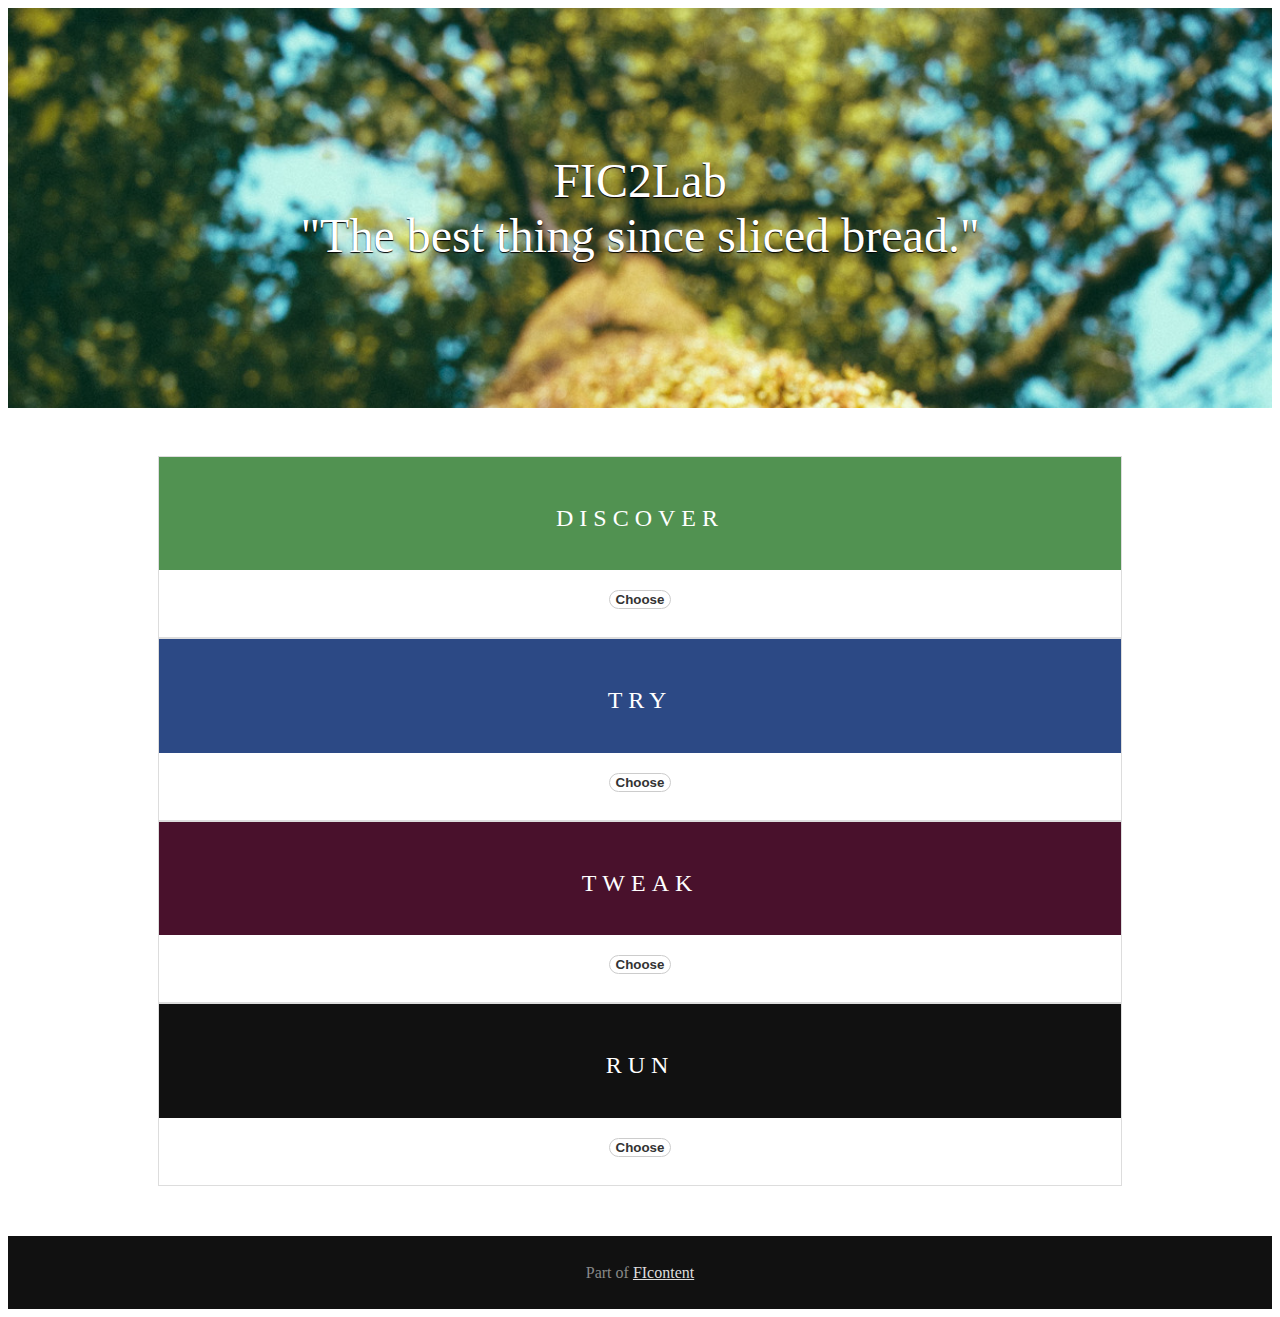
==== index.html @ 841dc9bd "Updated runner URL" ====
<!doctype html>
<html lang="en">
<head>
    <meta charset="utf-8">
<meta name="viewport" content="width=device-width, initial-scale=1.0">
<meta name="description" content="A layout example that shows off a responsive pricing table.">

    <title>FIC2lab &ndash; Landing Page &ndash; Pure</title>

    


<link rel="stylesheet" href="http://yui.yahooapis.com/pure/0.6.0/pure-min.css">



<!--[if lte IE 8]>
  
    <link rel="stylesheet" href="http://yui.yahooapis.com/pure/0.6.0/grids-responsive-old-ie-min.css">
  
<![endif]-->
<!--[if gt IE 8]><!-->
  
    <link rel="stylesheet" href="http://yui.yahooapis.com/pure/0.6.0/grids-responsive-min.css">
  
<!--<![endif]-->





  
    <!--[if lte IE 8]>
        <link rel="stylesheet" href="css/layouts/pricing-old-ie.css">
    <![endif]-->
    <!--[if gt IE 8]><!-->
        <link rel="stylesheet" href="css/layouts/pricing.css">
        <link rel="stylesheet" href="css/layouts/special.css">
    <!--<![endif]-->
  


    

    

</head>
<body>







<!-- <div class="pure-menu pure-menu-horizontal">
    <a href="#" class="pure-menu-heading">Your Logo</a>
    <ul class="pure-menu-list">
        <li class="pure-menu-item"><a href="#" class="pure-menu-link">Home</a></li>
        <li class="pure-menu-item pure-menu-selected"><a href="#" class="pure-menu-link">Pricing</a></li>
        <li class="pure-menu-item"><a href="#" class="pure-menu-link">Contact</a></li>
    </ul>
</div> -->



<div class="banner">
    <h1 class="banner-head">
        FIC2Lab<br>
        "The best thing since sliced bread."
    </h1>
</div>

<div class="l-content">
    <div class="pricing-tables pure-g">
        <div class="pure-u-1 pure-u-md-1-4">
            <div class="pricing-table pricing-table-free loader-container">
                <div class="pricing-table-header">
                    <h2>Discover</h2>

                    <span class="pricing-table-price">
                        <span></span>
                    </span>
                </div>

                <ul class="pricing-table-list">
                    <!-- li>Browse our software solutions</li>
                    <li>Software dedicated to media &amp; content</li>
                    <li>Complement FIWARE Generic Enablers</li -->
                </ul>

                <button onclick="location.href='http://mediafi.org/catalogue/';"class="button-choose pure-button">Choose</button>
            </div>
        </div>

        <div class="pure-u-1 pure-u-md-1-4">
            <div class="pricing-table pricing-table-biz loader-container">

                <div class="pricing-table-header">
                    <h2>Try</h2>

                    <span class="pricing-table-price">
                         <span></span>
                    </span>
                </div>

                <ul class="pricing-table-list">
                    <!-- li>Use packaged servers to build your apps</li>
                    <li>Run them, on the cloud or locally</li>
                    <li>Customize server code</li -->
                </ul>

                <button onclick="location.href='/';" class="button-choose pure-button">Choose</button>
            </div>
        </div>

        <div class="pure-u-1 pure-u-md-1-4">
            <div class="pricing-table pricing-table-biz2 pricing-table-selected loader-container">
                <div class="pricing-table-header">
                    <h2>Tweak</h2>

                    <span class="pricing-table-price">
                        <span></span>
                    </span>
                </div>

                <ul class="pricing-table-list">
                    <!-- li>Look at example code</li>
                    <li>Change the client code</li>
                    <li>Dig into the solutions</li -->
                </ul>
                <button onclick="location.href='1.html';" class="button-choose pure-button">Choose</button>
            </div>
        </div>

        <div class="pure-u-1 pure-u-md-1-4">
            <div class="pricing-table pricing-table-enterprise loader-container">

                <div class="pricing-table-header">
                    <h2>Run</h2>

                    <span class="pricing-table-price">
                     <span></span>
                    </span>
                </div>

                <ul class="pricing-table-list">
                    <!-- li>Use packaged servers to build your apps</li>
                    <li>Run them, on the cloud or locally</li>
                    <li>Customize server code</li -->
                </ul>

                <button onclick="location.href='https://193.1.202.229/';" class="button-choose pure-button">Choose</button>
            </div>
        </div>


    </div> <!-- end pricing-tables -->

    <!-- div class="information pure-g">
        <div class="pure-u-1 pure-u-md-1-2">
            <div class="l-box">
                <h3 class="information-head">Get started today</h3>
                <p>
                    Lorem ipsum dolor sit amet, consectetur adipisicing elit, sed do eiusmod tempor incididunt ut labore et dolore magna aliqua. Lorem ipsum dolor sit amet, consectetur adipisicing elit, sed do eiusmod tempor incididunt ut labore et dolore magna aliqua. Ut enim ad minim veniam, quis nostrud exercitation.
                </p>
            </div>
        </div>

        <div class="pure-u-1 pure-u-md-1-2">
            <div class="l-box">
                <h3 class="information-head">Pay monthly or annually</h3>
                <p>
                    Lorem ipsum dolor sit amet, consectetur adipisicing elit, sed do eiusmod tempor incididunt ut labore et dolore magna aliqua. Ullamco laboris nisi ut aliquip ex ea commodo
                    consequat. Duis aute irure dolor in reprehenderit in voluptate velit esse.
                </p>
            </div>
        </div>

        <div class="pure-u-1 pure-u-md-1-2">
            <div class="l-box">
                <h3 class="information-head">24/7 customer support</h3>
                <p>
                    Cillum dolore eu fugiat nulla pariatur. Excepteur sint occaecat cupidatat non proident, sunt in culpa qui officia deserunt mollit anim id est laborum. Lorem ipsum dolor sit amet, consectetur adipisicing elit, sed do eiusmod tempor incididunt ut labore et dolore magna aliqua.
                </p>
            </div>
        </div>

        <div class="pure-u-1 pure-u-md-1-2">
            <div class="l-box">
                <h3 class="information-head">Cancel your plan anytime</h3>
                <p>
                    Duis aute irure dolor in reprehenderit in voluptate velit esse
                    cillum dolore eu fugiat nulla pariatur. Excepteur sint occaecat cupidatat non proident, sunt in culpa qui officia deserunt mollit anim id est laborum.
                </p>
            </div>
        </div>
    </div --> <!-- end information -->
</div> <!-- end l-content -->

<!-- <div style="position:relative; display: block;">
</div>
 -->

<div class="footer l-box">
    <p>
        Part of <a href="http://mediafi.org/">FIcontent</a>
    </p>
</div>




</body>
</html>
---- css/layouts/pricing-old-ie.css ----
/*
 * -- BASE STYLES --
 * Most of these are inherited from Base, but I want to change a few.
 */

body {
    color: #526066;
}

h2,
h3 {
    letter-spacing: 0.25em;
    text-transform: uppercase;
    font-weight: 600;
}

p {
    line-height: 1.6em;
}

/*
 * -- Layout Styles --
 */

.l-content {
    margin: 0 auto;
}

.l-box {
    padding: 0.5em 2em;
}

/*
 * -- MENU STYLES --
 * Make the menu have a very faint box-shadow.
 */

.pure-menu {
    box-shadow: 0 1px 1px rgba(0,0,0, 0.10);
}

/*
 * -- BANNER --
 * The top banner with the headings. By using a combination
 * of `display: table;` and `display: table-cell;`, we can
 * vertically center the text.
 */

.banner {
    background: transparent url('http://24.media.tumblr.com/ccb268832580ac12951828a1c179de69/tumblr_mo2xbk8JUK1st5lhmo1_1280.jpg') 0 0 no-repeat fixed;
    text-align: center;
    background-size: cover;
    filter: progid:DXImageTransform.Microsoft.AlphaImageLoader(src='http://24.media.tumblr.com/ccb268832580ac12951828a1c179de69/tumblr_mo2xbk8JUK1st5lhmo1_1280.jpg', sizingMethod='scale');
    height: 200px;
    width: 100%;
    margin-bottom: 3em;
    display: table;
}

.banner-head {
    display: table-cell;
    vertical-align: middle;
    margin-bottom: 0;
    font-size: 2em;
    color: white;
    font-weight: 500;
    text-shadow: 0 1px 1px black;
}

/*
 * -- PRICING TABLE WRAPPER --
 * This element wraps up all the pricing table elements
 */

.pricing-tables,
.information {
    max-width: 980px;
    margin: 0 auto;
}

.pricing-tables {
    margin-bottom: 3.125em;
    text-align: center;
}

/*
 * -- PRICING TABLE  --
 * Every pricing table has the .pricing-table class
 */

.pricing-table {
    border: 1px solid #ddd;
    margin: 0 0.5em 2em;
    padding: 0 0 3em;
}

/*
 * -- PRICING TABLE HEADER COLORS --
 * Choose a different color based on the type of pricing table.
 */

.pricing-table-free .pricing-table-header {
    background: #519251;
}

.pricing-table-biz .pricing-table-header {
    background: #2c4985;
}

/*
 * -- PRICING TABLE HEADER --
 * By default, a header is black/white, and has some styles for its <h2> name.
 */

.pricing-table-header {
    background: #111;
    color: #fff;
}

.pricing-table-header h2 {
    margin: 0;
    padding-top: 2em;
    font-size: 1em;
    font-weight: normal;
}

/*
 * -- PRICING TABLE PRICE --
 * Styles for the price and the corresponding <span>per month</span>
 */

.pricing-table-price {
    font-size: 6em;
    margin: 0.2em 0 0;
    font-weight: 100;
}

.pricing-table-price span {
    display: block;
    text-transform: uppercase;
    font-size: 0.2em;
    padding-bottom: 2em;
    font-weight: 400;
    color: rgba(255, 255, 255, 0.5);
    *color: #fff;
}

/*
 * -- PRICING TABLE LIST --
 * Each pricing table has a <ul> which is denoted by the .pricing-table-list class
 */

.pricing-table-list {
    list-style-type: none;
    margin: 0;
    padding: 0;
    text-align: center;
}

/*
 * -- PRICING TABLE LIST ELEMENTS --
 * Styles for the individual list elements within each pricing table
 */

.pricing-table-list li {
    padding: 0.8em 0;
    background: #f7f7f7;
    border-bottom: 1px solid #e7e7e7;
}

/*
 * -- PRICING TABLE BUTTON --
 * Styles for the "Choose" button at the bottom of a pricing table.
 * This inherits from Pure Button.
 */

.button-choose {
    border: 1px solid #ccc;
    background: #fff;
    color: #333;
    border-radius: 2em;
    font-weight: bold;
    position: relative;
    bottom: -1.5em;
}

.information-head {
    color: black;
    font-weight: 500;
}

.footer {
    background: #111;
    color: #888;
    text-align: center;
}

.footer a {
    color: #ddd;
}

/*
 * -- TABLET MEDIA QUERIES --
 * On tablets, we want to slightly adjust the size of the banner
 * text and add some vertical space between the various pricing tables
 */

.banner-head {
    font-size: 4em;
}

.pricing-table {
    margin-bottom: 0;
}

/*
 * -- PHONE MEDIA QUERIES --
 * On phones, we want to reduce the height and font-size of the banner further
 */

.banner {
    height: 400px;
}

.banner-head {
    font-size: 3em;
}
---- css/layouts/pricing.css ----
/*
 * -- BASE STYLES --
 * Most of these are inherited from Base, but I want to change a few.
 */
body {
    color: #526066;
}

h2, h3 {
    letter-spacing: 0.25em;
    text-transform: uppercase;
    font-weight: 600;
}

p {
    line-height: 1.6em;
}


/*
 * -- Layout Styles --
 */
.l-content {
    margin: 0 auto;
}

.l-box {
    padding: 0.5em 2em;
}

/*
 * -- MENU STYLES --
 * Make the menu have a very faint box-shadow.
 */
.pure-menu {
    box-shadow: 0 1px 1px rgba(0,0,0, 0.10);
}


/*
 * -- BANNER --
 * The top banner with the headings. By using a combination
 * of `display: table;` and `display: table-cell;`, we can
 * vertically center the text.
 */

.banner {
    background: transparent url('back_1280.jpg') 0 0 no-repeat fixed;
    text-align: center;
    background-size: cover;
    filter: progid:DXImageTransform.Microsoft.AlphaImageLoader(src='back_1280.jpg', sizingMethod='scale');

    height: 200px;
    width: 100%;
    margin-bottom: 3em;
    display: table;
}

    .banner-head {
        display: table-cell;
        vertical-align: middle;
        margin-bottom: 0;
        font-size: 2em;
        color: white;
        font-weight: 500;
        text-shadow: 0 1px 1px black;
    }



/*
 * -- PRICING TABLE WRAPPER --
 * This element wraps up all the pricing table elements
 */
 .pricing-tables,
 .information {
    max-width: 980px;
    margin: 0 auto;
 }
.pricing-tables {
    margin-bottom: 3.125em;
    text-align: center;
}

/*
 * -- PRICING TABLE  --
 * Every pricing table has the .pricing-table class
 */
.pricing-table {
    border: 1px solid #ddd;
    margin: 0 0.5em 2em;
    padding: 0 0 3em;
}

/*
 * -- PRICING TABLE HEADER COLORS --
 * Choose a different color based on the type of pricing table.
 */
.pricing-table-free .pricing-table-header {
    background: #519251;
}

.pricing-table-biz .pricing-table-header {
    background: #2c4985;
}

.pricing-table-biz2 .pricing-table-header {
    background: #49112c;
}

/*
 * -- PRICING TABLE HEADER --
 * By default, a header is black/white, and has some styles for its <h2> name.
 */
.pricing-table-header {
    background: #111;
    color: #fff;
}
    .pricing-table-header h2 {
        margin: 0;
        padding-top: 2em;
        font-size: 1.5em;
        font-weight: normal;

    }


/*
 * -- PRICING TABLE PRICE --
 * Styles for the price and the corresponding <span>per month</span>
 */
.pricing-table-price {
    font-size: 6em;
    margin: 0.2em 0 0;
    font-weight: 100;
}
    .pricing-table-price span {
        display: block;
        text-transform: uppercase;
        font-size: 0.2em;
        padding-bottom: 2em;
        font-weight: 400;
        color: rgba(255, 255, 255, 0.5);
        *color: #fff;
    }



/*
 * -- PRICING TABLE LIST --
 * Each pricing table has a <ul> which is denoted by the .pricing-table-list class
 */
.pricing-table-list {
    list-style-type: none;
    margin: 0;
    padding: 0;
    text-align: center;
}


/*
 * -- PRICING TABLE LIST ELEMENTS --
 * Styles for the individual list elements within each pricing table
 */
.pricing-table-list li {
    padding: 0.8em 0;
    background: #f7f7f7;
    border-bottom: 1px solid #e7e7e7;
}


/*
 * -- PRICING TABLE BUTTON --
 * Styles for the "Choose" button at the bottom of a pricing table.
 * This inherits from Pure Button.
 */
.button-choose {
    border: 1px solid #ccc;
    background: #fff;
    color: #333;
    border-radius: 2em;
    font-weight: bold;
    position: relative;
    bottom: -1.5em;
}

.information-head {
    color: black;
    font-weight: 500;
}

.footer {
    background: #111;
    color: #888;
    text-align: center;
}
    .footer a {
        color: #ddd;
    }



/*
 * -- TABLET MEDIA QUERIES --
 * On tablets, we want to slightly adjust the size of the banner
 * text and add some vertical space between the various pricing tables
 */
@media(min-width: 767px) {

    .banner-head {
        font-size: 4em;
    }
    .pricing-table {
        margin-bottom: 0;
    }

}

/*
 * -- PHONE MEDIA QUERIES --
 * On phones, we want to reduce the height and font-size of the banner further
 */
@media (min-width: 480px) {
    .banner {
        height: 400px;
    }
    .banner-head {
        font-size: 3em;
    }
}
---- css/layouts/special.css ----
div.loader {
    position: absolute;
    background: url(ajax_loader_gray_512.gif);
    background-size: 200px 200px;
/*    background-color: #00ff00;
*/ top: 50px;
 left: 54px;
 display: none;
    width: 200px;
    height: 200px;
 z-index: 20;
}

div.loader-container {
    position: relative;
}
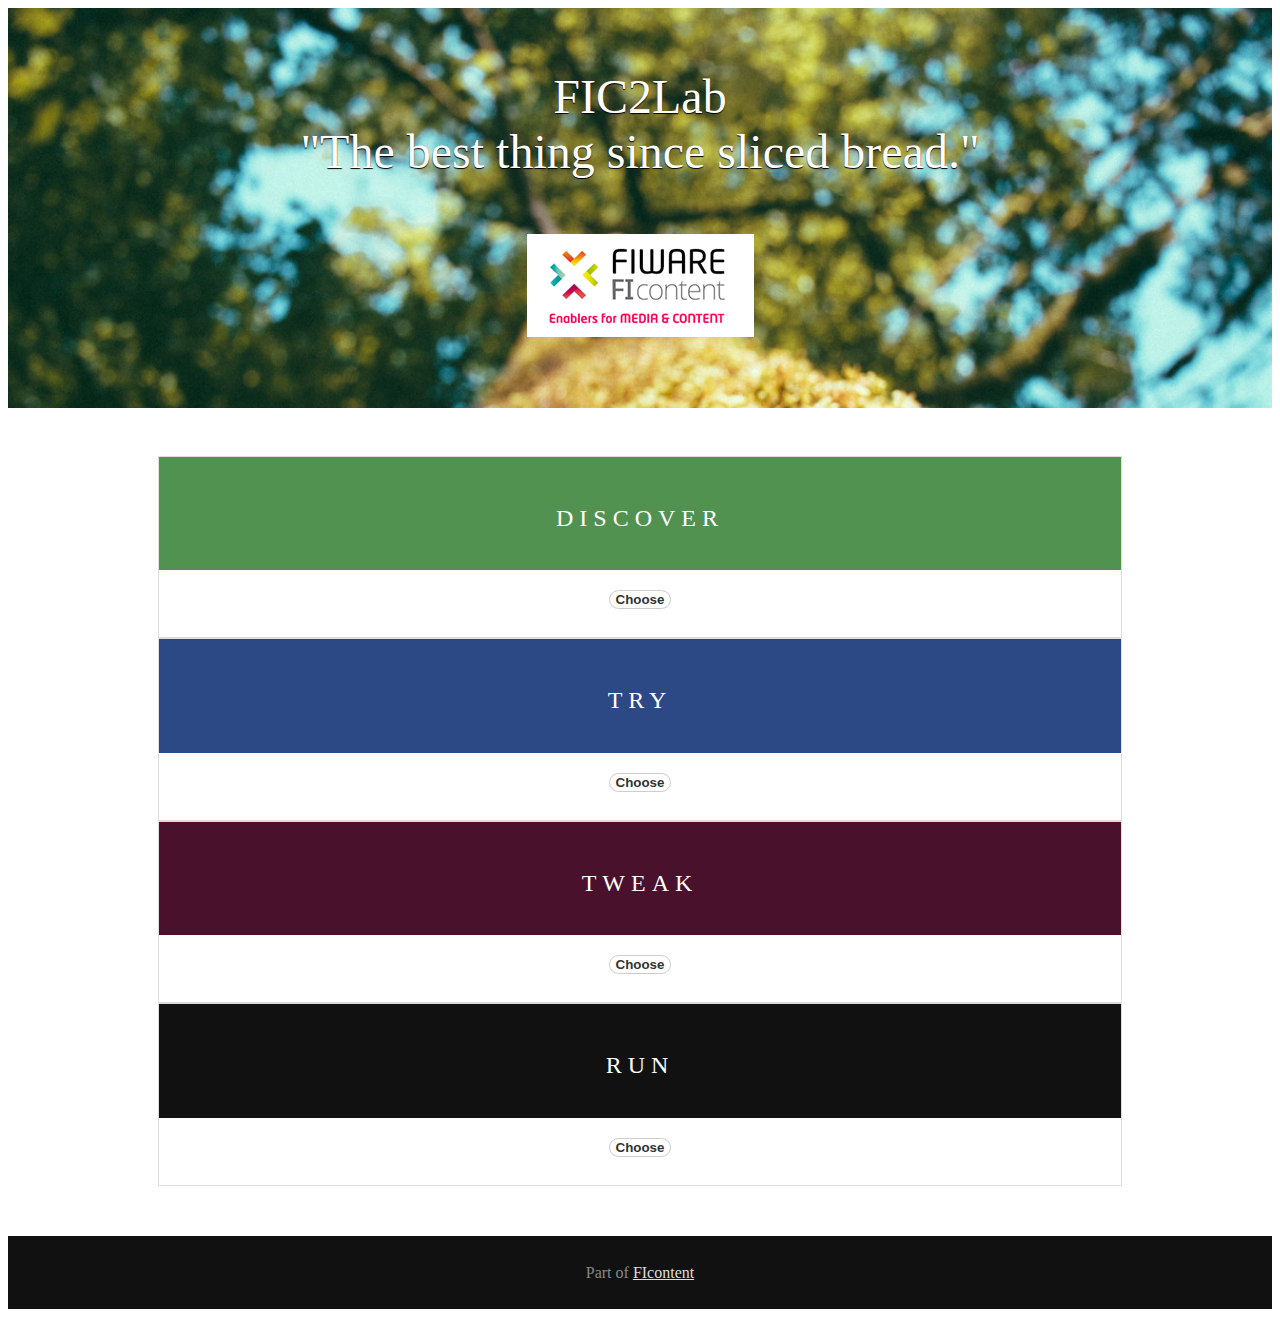
==== commit 67f95b10: "added logo" ====
--- a/index.html
+++ b/index.html
@@ -68,6 +68,7 @@
     <h1 class="banner-head">
         FIC2Lab<br>
         "The best thing since sliced bread."
+        <br /><br /><img src="css/layouts/fic2lab_logo1.png" />
     </h1>
 </div>
 
@@ -150,7 +151,7 @@
                     <li>Customize server code</li -->
                 </ul>
 
-                <button onclick="location.href='https://193.1.202.229/';" class="button-choose pure-button">Choose</button>
+                <button onclick="location.href='http://runner.developer.mediafi.org/';" class="button-choose pure-button">Choose</button>
             </div>
         </div>
 
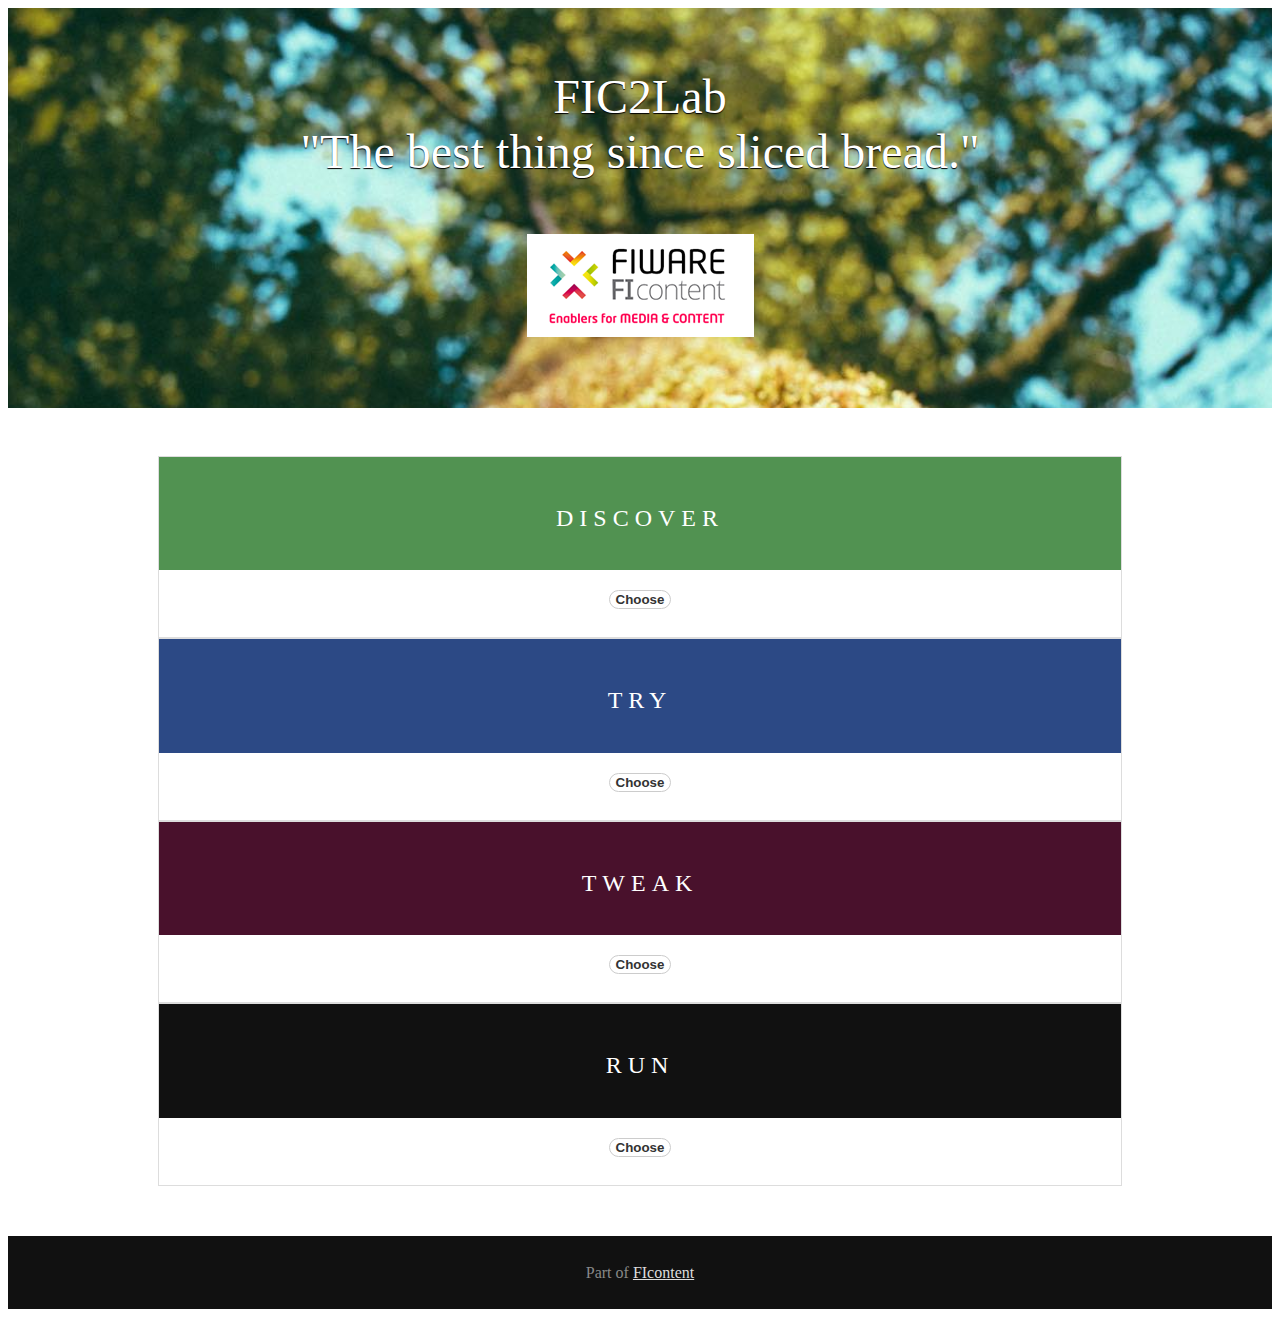
==== commit 82e4332a: "added 'try' page" ====
--- a/index.html
+++ b/index.html
@@ -111,7 +111,7 @@
                     <li>Customize server code</li -->
                 </ul>
 
-                <button onclick="location.href='/';" class="button-choose pure-button">Choose</button>
+                <button onclick="location.href='try.html';" class="button-choose pure-button">Choose</button>
             </div>
         </div>
 
@@ -130,7 +130,7 @@
                     <li>Change the client code</li>
                     <li>Dig into the solutions</li -->
                 </ul>
-                <button onclick="location.href='1.html';" class="button-choose pure-button">Choose</button>
+                <button onclick="location.href='tweak.html';" class="button-choose pure-button">Choose</button>
             </div>
         </div>
 
@@ -151,7 +151,7 @@
                     <li>Customize server code</li -->
                 </ul>
 
-                <button onclick="location.href='http://runner.developer.mediafi.org/';" class="button-choose pure-button">Choose</button>
+                <button onclick="location.href='https://193.1.202.229/';" class="button-choose pure-button">Choose</button>
             </div>
         </div>
 
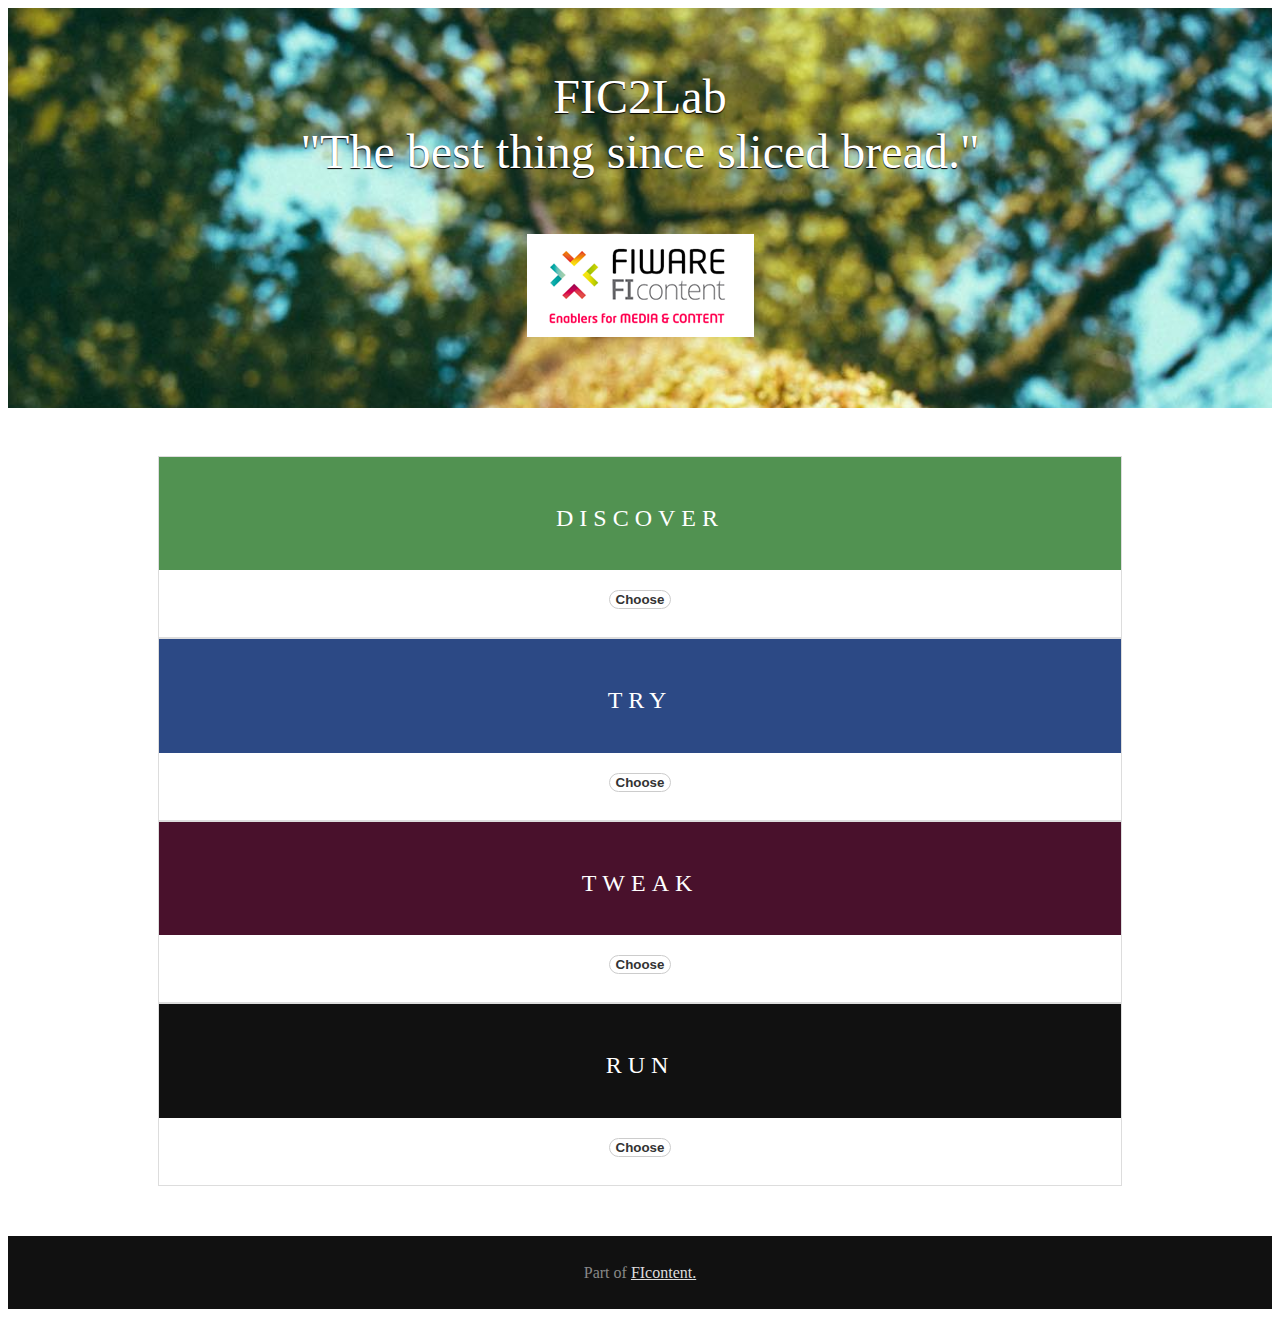
==== commit 6f5e09f6: "minor changes." ====
--- a/index.html
+++ b/index.html
@@ -205,7 +205,7 @@
 
 <div class="footer l-box">
     <p>
-        Part of <a href="http://mediafi.org/">FIcontent</a>
+        Part of <a href="http://mediafi.org/">FIcontent.</a>
     </p>
 </div>
 
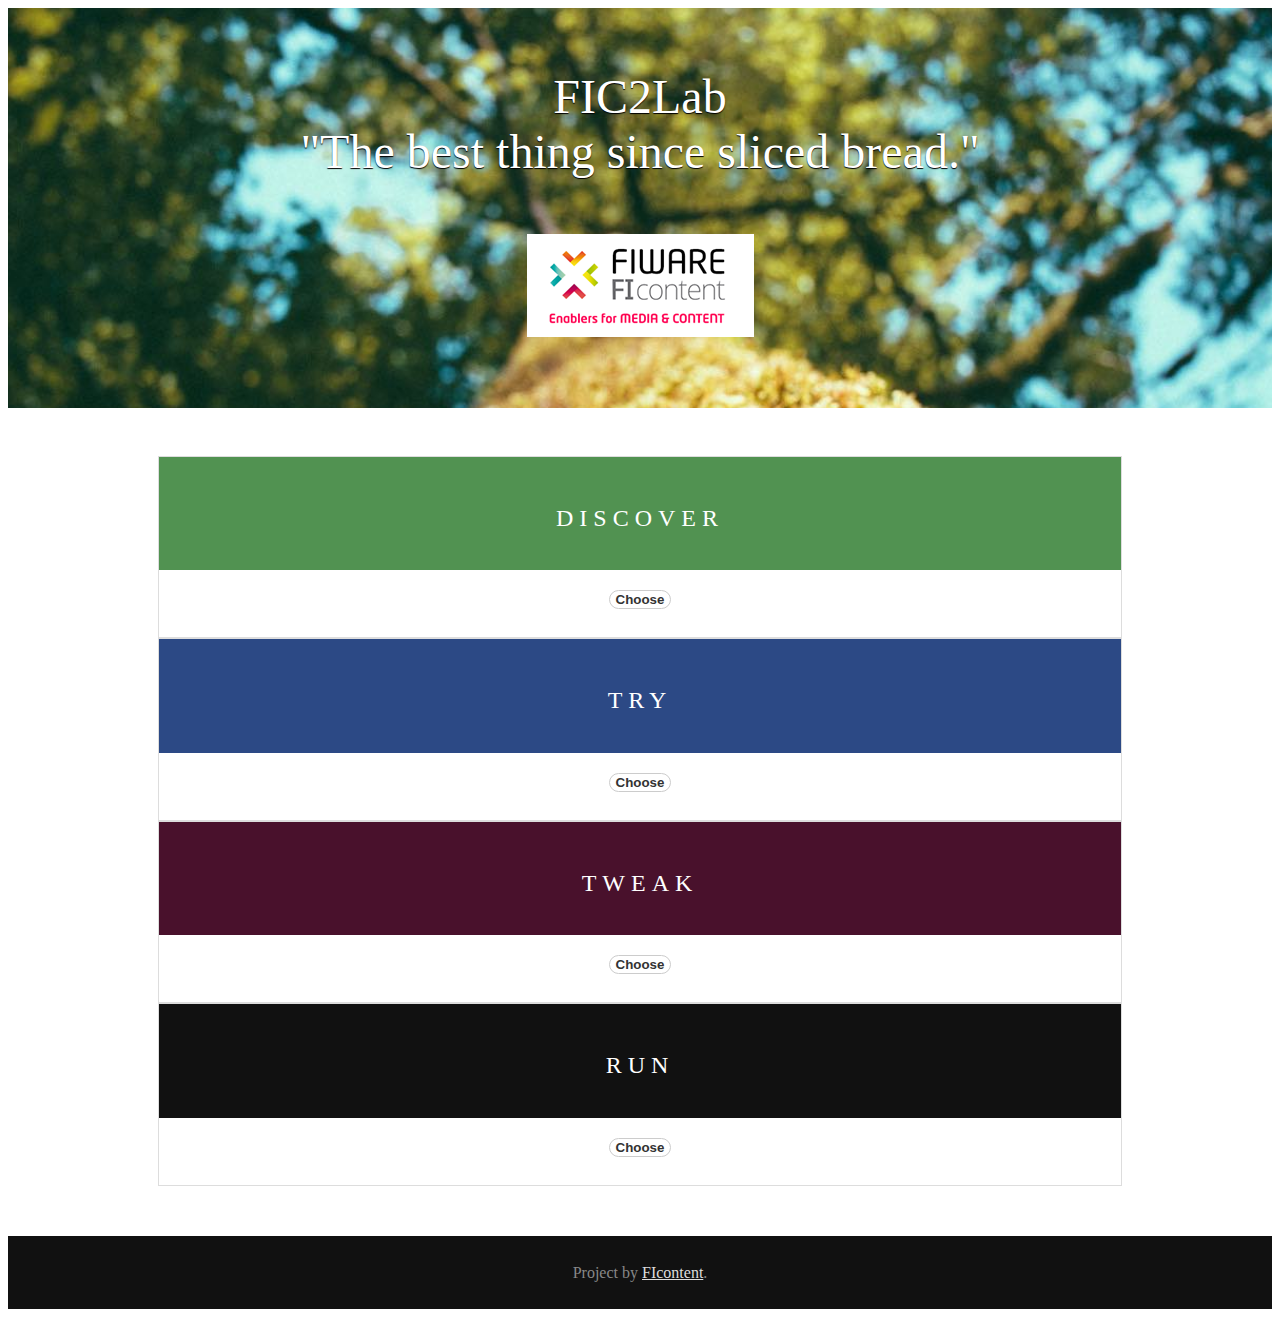
==== commit 393f6bd0: "homogenized the footer." ====
--- a/index.html
+++ b/index.html
@@ -205,7 +205,7 @@
 
 <div class="footer l-box">
     <p>
-        Part of <a href="http://mediafi.org/">FIcontent.</a>
+        Project by <a href="http://mediafi.org/">FIcontent</a>.
     </p>
 </div>
 
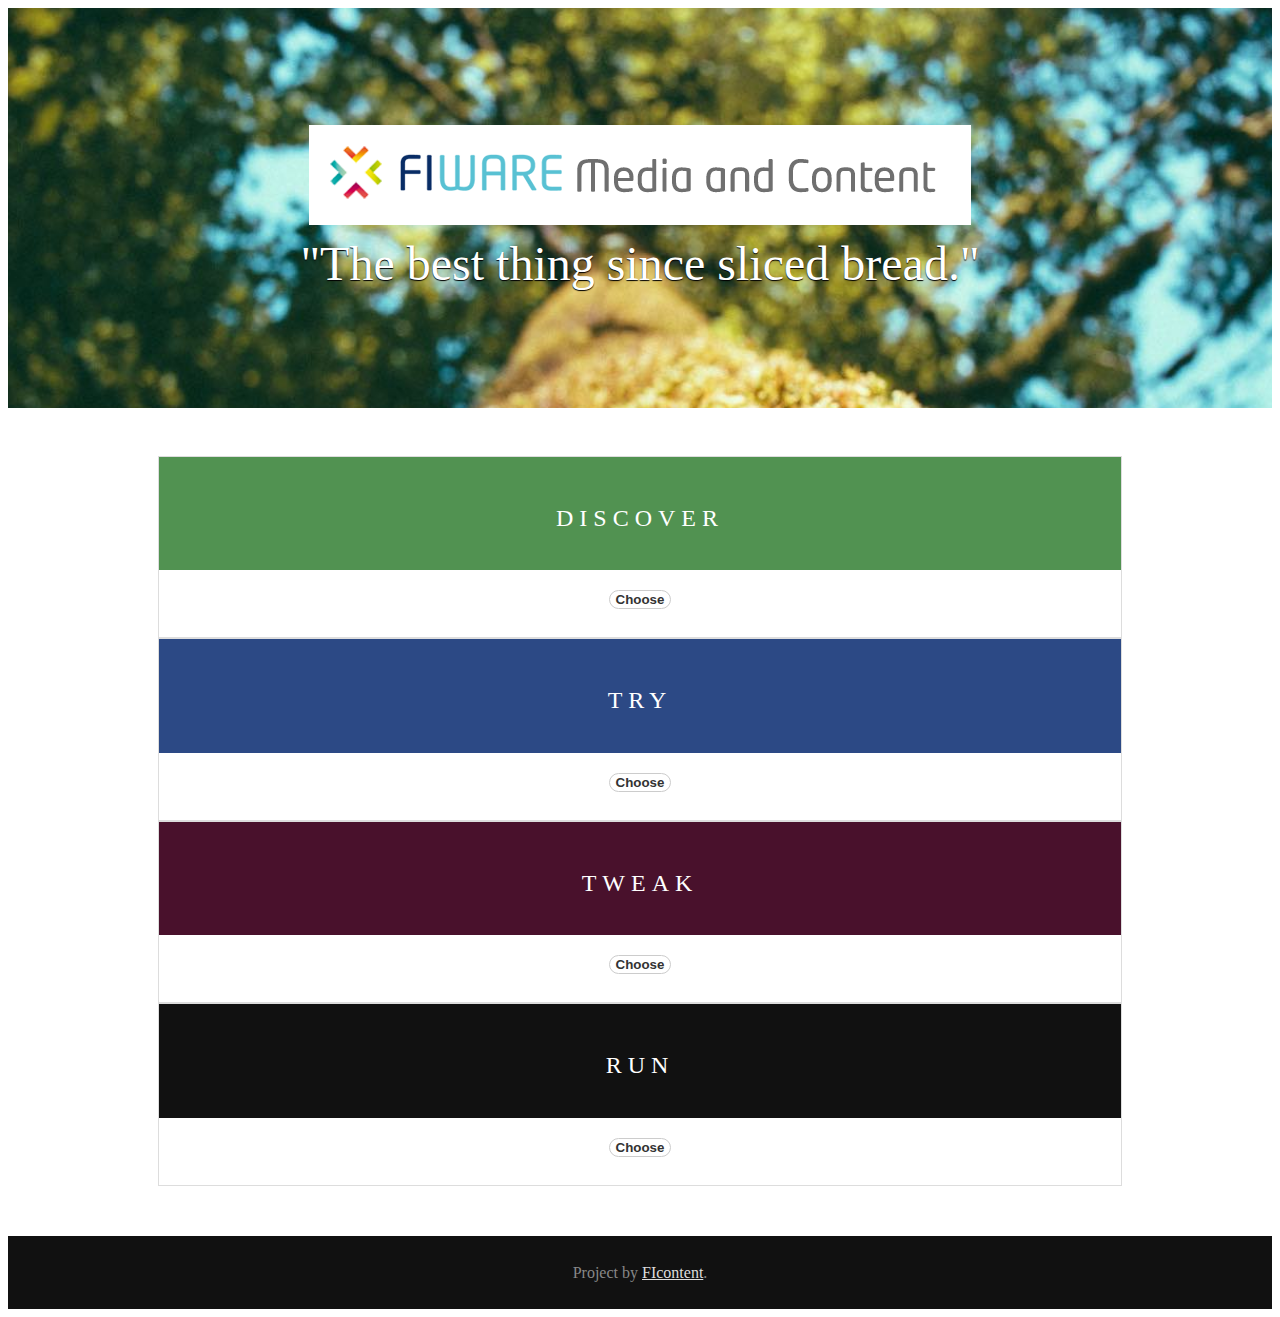
==== commit adfaff17: "added image toggle" ====
--- a/index.html
+++ b/index.html
@@ -66,9 +66,9 @@
 
 <div class="banner">
     <h1 class="banner-head">
-        FIC2Lab<br>
+        <img src="css/layouts/fic2lab_logo3.png"  class="i2" onclick="changeImage(this)" />
+        <br>
         "The best thing since sliced bread."
-        <br /><br /><img src="css/layouts/fic2lab_logo1.png" />
     </h1>
 </div>
 
@@ -209,8 +209,21 @@
     </p>
 </div>
 
-
-
+<script language="javascript">
+    function changeImage(elem) {
+// console.log(elem.src)
+        if (elem.classname == "i1") 
+        {
+            elem.classname = "i2";
+            elem.src = "css/layouts/fic2lab_logo3.png";
+        }
+        else 
+        {
+            elem.classname = "i1";
+            elem.src = "css/layouts/fic2lab_logo1.png";
+        }
+    }
+</script>
 
 </body>
 </html>
